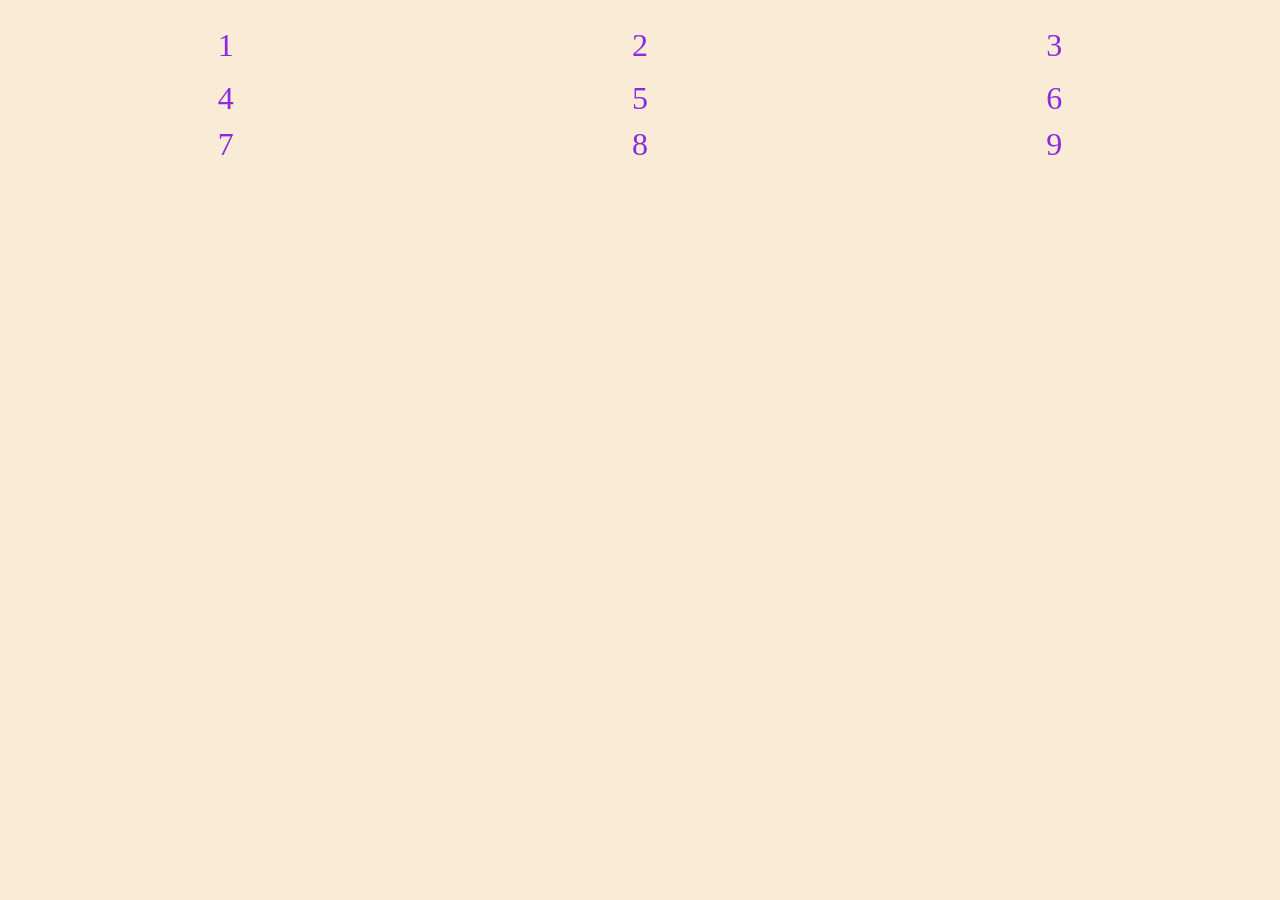
==== css/flexbox/img/grid/practice-css-grid/index.html @ 003b2807 "added fraction units" ====
<!DOCTYPE html>
<html lang="en">
<head>
    <meta charset="UTF-8">
    <meta name="viewport" content="width=device-width, initial-scale=1.0">
    <link rel="stylesheet" href="style.css">

    <style>
        .container {
            display: grid;
            /* grid-template-columns: 100px auto 100px; */
            grid-template-columns: 1fr 1fr 1fr;
            grid-template-rows: 50px 50px;
            grid-gap: 3px;
        }

    </style>
    <title>CSS Grid</title>
</head>
<body>
    <div class="container">
    <div>1</div>
    <div>2</div>
    <div>3</div>
    <div>4</div>
    <div>5</div>
    <div>6</div>
    <div>7</div>
    <div>8</div>
    <div>9</div>
</div>
</body>
</html>
---- css/flexbox/img/grid/practice-css-grid/style.css ----
.container > div {
display: flex;
justify-content: center;
align-items: center;
font-size:  2em;
color: blueviolet;
}

html, body {
    background-color: antiquewhite;
    margin: 10px;
    
}
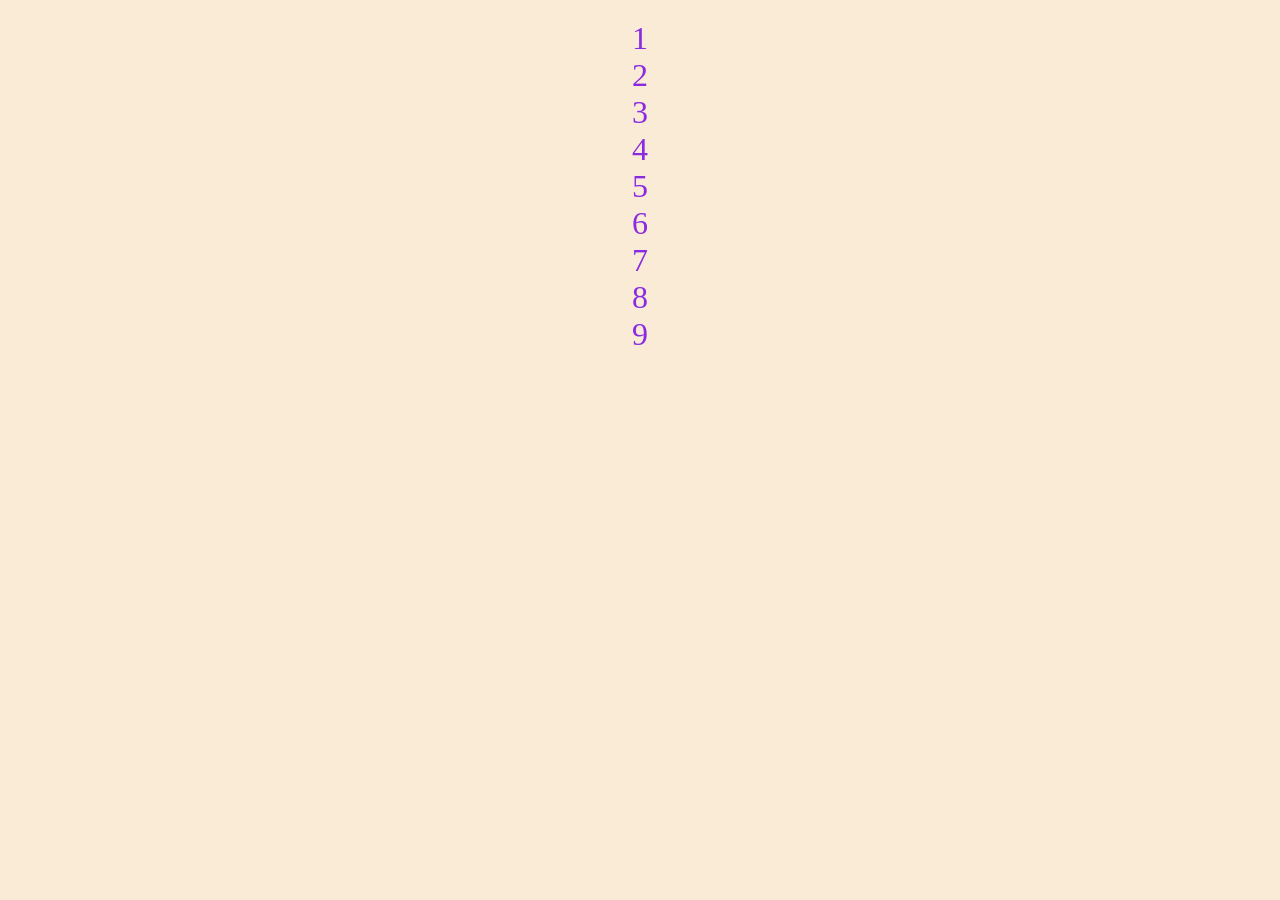
==== commit d675cb6b: "transferred styling to css file" ====
--- a/css/flexbox/img/grid/practice-css-grid/index.html
+++ b/css/flexbox/img/grid/practice-css-grid/index.html
@@ -5,16 +5,16 @@
     <meta name="viewport" content="width=device-width, initial-scale=1.0">
     <link rel="stylesheet" href="style.css">
 
-    <style>
-        .container {
+    <!-- <style>
+        /* .container {
             display: grid;
             /* grid-template-columns: 100px auto 100px; */
-            grid-template-columns: 1fr 1fr 1fr;
+            /* grid-template-columns: 1fr 1fr 1fr;
             grid-template-rows: 50px 50px;
             grid-gap: 3px;
-        }
+        } */ */
 
-    </style>
+    </style> -->
     <title>CSS Grid</title>
 </head>
 <body>
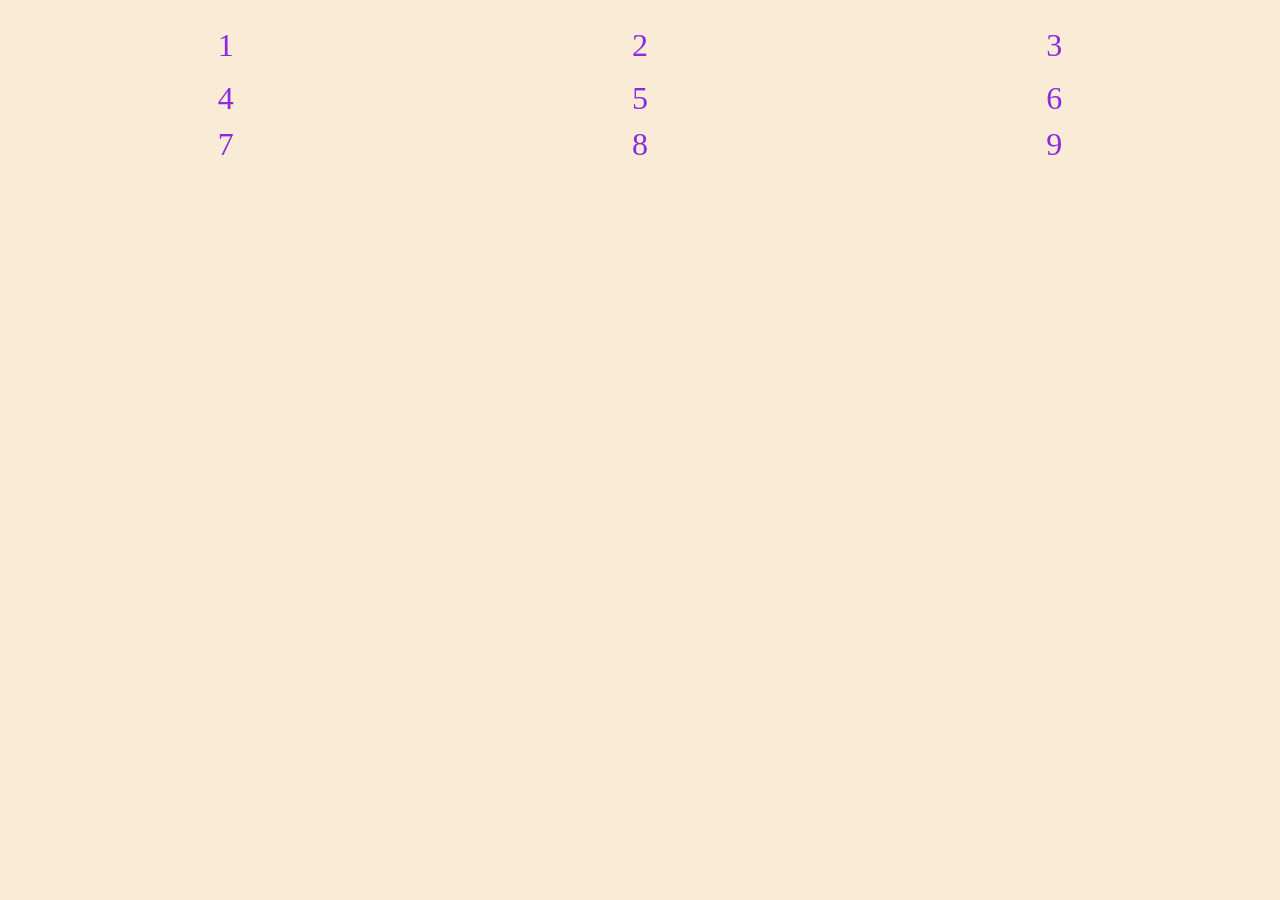
==== commit 6ad474c6: "added classes for styling on all nine divs" ====
--- a/css/flexbox/img/grid/practice-css-grid/index.html
+++ b/css/flexbox/img/grid/practice-css-grid/index.html
@@ -19,15 +19,15 @@
 </head>
 <body>
     <div class="container">
-    <div>1</div>
-    <div>2</div>
-    <div>3</div>
-    <div>4</div>
-    <div>5</div>
-    <div>6</div>
-    <div>7</div>
-    <div>8</div>
-    <div>9</div>
+    <div class="one">1</div>
+    <div class="two">2</div>
+    <div class="three">3</div>
+    <div class="four">4</div>
+    <div class="five">5</div>
+    <div class="six">6</div>
+    <div class="seven">7</div>
+    <div class="eight">8</div>
+    <div class="nine">9</div>
 </div>
 </body>
 </html>
--- a/css/flexbox/img/grid/practice-css-grid/style.css
+++ b/css/flexbox/img/grid/practice-css-grid/style.css
@@ -1,9 +1,22 @@
+.container {
+    display: grid;
+    /* option 1. grid-template-columns: 100px auto 100px; */
+    /* option 2. grid-template-columns: 1fr 1fr 1fr; */
+    /* grid-template-columns: repeat(3, 1fr);
+    grid-template-rows: repeat(2,50px); */
+    /* option 1. grid-template-rows: 50px 50px; */
+    grid-template:repeat(2,50px) / repeat(3, 1fr);
+    grid-gap: 3px;
+}
+
+
 .container > div {
 display: flex;
 justify-content: center;
 align-items: center;
 font-size:  2em;
 color: blueviolet;
+
 }
 
 html, body {
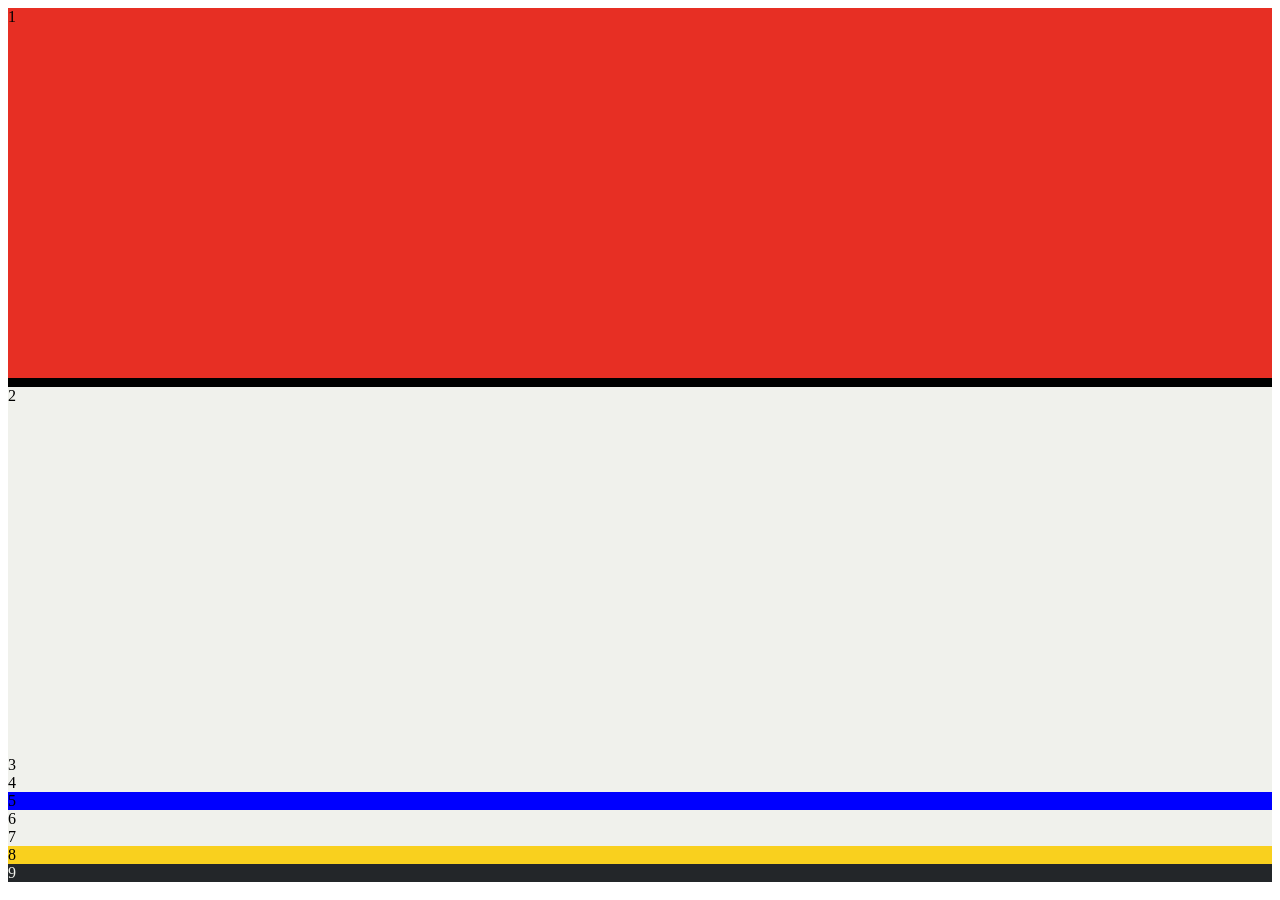
==== commit 03488dd0: "added divs" ====
--- a/css/flexbox/img/grid/practice-css-grid/index.html
+++ b/css/flexbox/img/grid/practice-css-grid/index.html
@@ -19,15 +19,25 @@
 </head>
 <body>
     <div class="container">
-    <div class="one">1</div>
-    <div class="two">2</div>
-    <div class="three">3</div>
-    <div class="four">4</div>
-    <div class="five">5</div>
-    <div class="six">6</div>
+        <div class="one">1</div>
+        <div class="two">2</div>
+    </div>
+        
+    <div class="middle">
+        <div class="three">3</div>
+        <div class="four">4</div>
+    </div>
+
+    <div class="end">
+        <div class="five">5</div>
+        <div class="six">6</div>
+    </div>
+
+    <div class="bottom">
     <div class="seven">7</div>
     <div class="eight">8</div>
     <div class="nine">9</div>
-</div>
+    </div>
+
 </body>
 </html>
--- a/css/flexbox/img/grid/practice-css-grid/style.css
+++ b/css/flexbox/img/grid/practice-css-grid/style.css
@@ -1,26 +1,63 @@
 .container {
+    height: 748px;
     display: grid;
-    /* option 1. grid-template-columns: 100px auto 100px; */
-    /* option 2. grid-template-columns: 1fr 1fr 1fr; */
-    /* grid-template-columns: repeat(3, 1fr);
-    grid-template-rows: repeat(2,50px); */
-    /* option 1. grid-template-rows: 50px 50px; */
-    grid-template:repeat(2,50px) / repeat(3, 1fr);
-    grid-gap: 3px;
+    /* grid-template-columns: 1fr 2fr; */
+    /* grid-template-rows: 1fr 2fr; */
+    gap: 9px;
+    background-color: #000;
+
 }
 
 
-.container > div {
-display: flex;
-justify-content: center;
-align-items: center;
-font-size:  2em;
-color: blueviolet;
+.one {
+    background-color: #E72F24;
+    
+   
+}
+
+.two {
+    background-color:#F0F1EC;
+  
 
 }
 
-html, body {
-    background-color: antiquewhite;
-    margin: 10px;
+.three {
+    background-color:#F0F1EC;
+  
+
+}
+
+.four {
+    background-color:#F0F1EC;
+  
+}
+
+.five {
+    background-color: blue;
+  
+   
+
+}
+
+.six {
+    background-color: #F0F1EC;
+ 
+} 
+
+.seven {
+    background-color: #F0F1EC;
     
+
 }
+
+.eight {
+    background-color: #F9D01E;
+ 
+}
+
+.nine {
+    background-color: #232629;
+    color: #F0F1EC;
+ 
+}
+
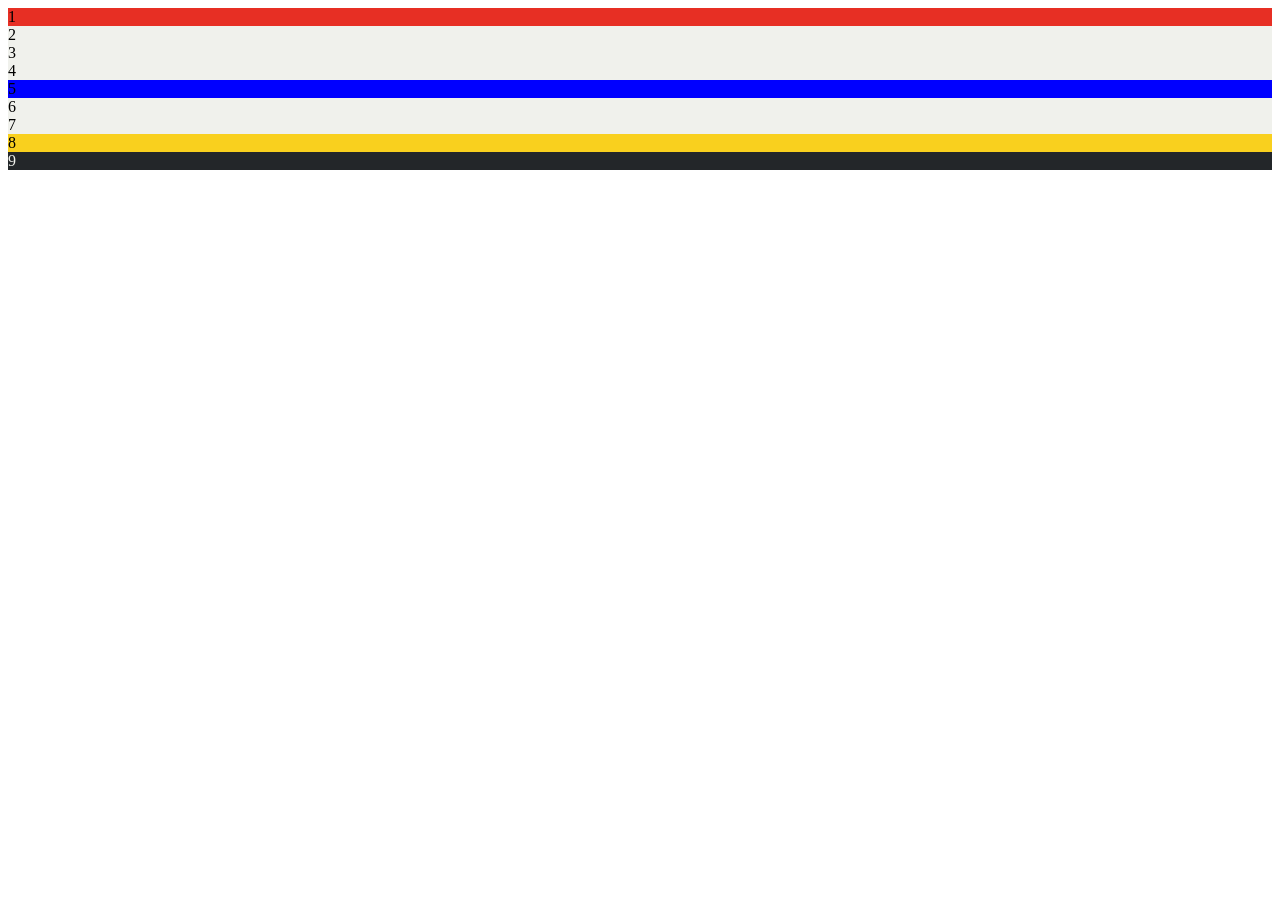
==== commit 5dd4217e: "updated class to grid container for better naming" ====
--- a/css/flexbox/img/grid/practice-css-grid/index.html
+++ b/css/flexbox/img/grid/practice-css-grid/index.html
@@ -18,26 +18,27 @@
     <title>CSS Grid</title>
 </head>
 <body>
-    <div class="container">
+    <div class="grid-container">
         <div class="one">1</div>
         <div class="two">2</div>
-    </div>
+    
         
-    <div class="middle">
+   
         <div class="three">3</div>
         <div class="four">4</div>
-    </div>
+  
 
-    <div class="end">
+    
         <div class="five">5</div>
         <div class="six">6</div>
-    </div>
 
-    <div class="bottom">
+
+   
     <div class="seven">7</div>
     <div class="eight">8</div>
     <div class="nine">9</div>
-    </div>
+    
 
+</div>
 </body>
 </html>
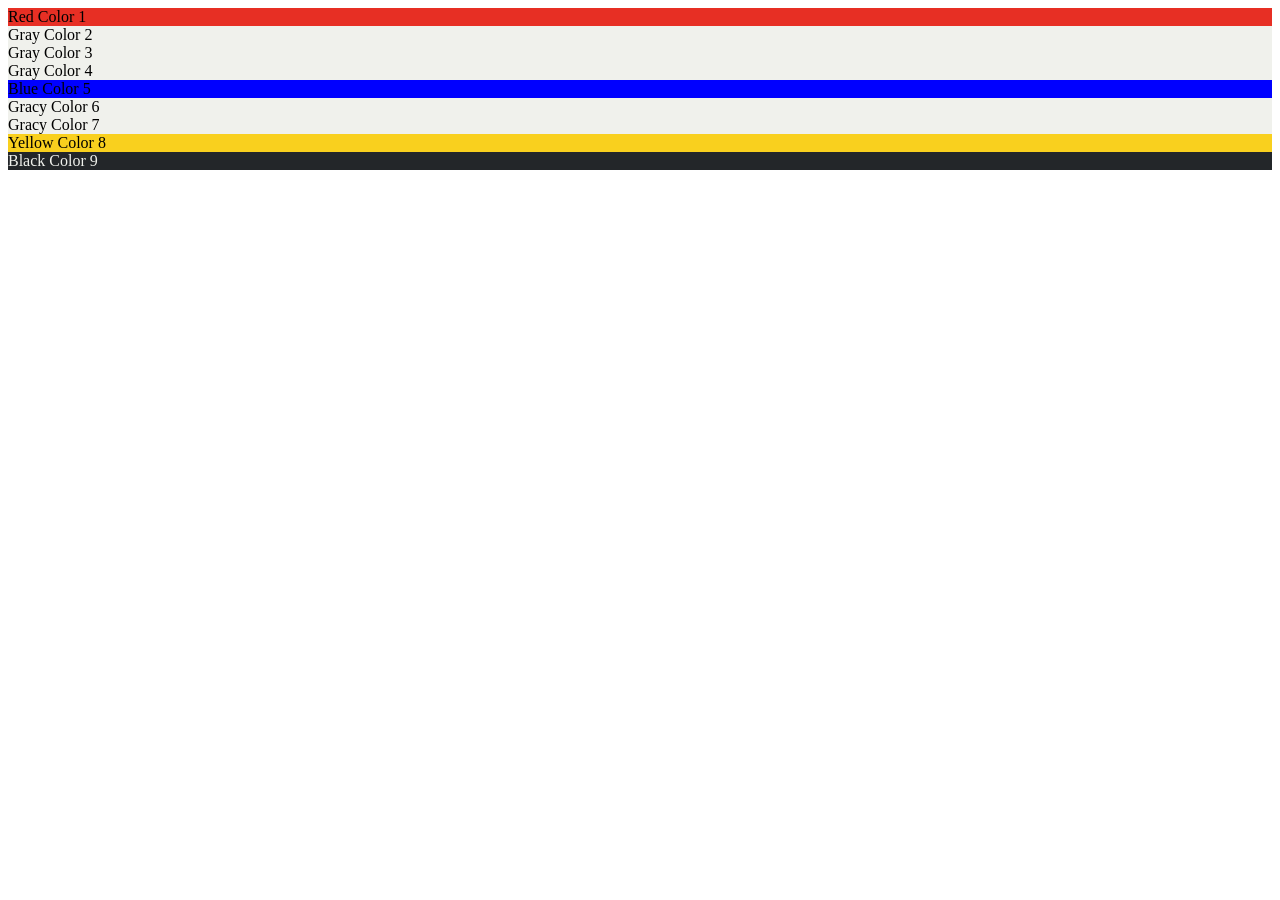
==== commit 96d97ecb: "added naming to divs" ====
--- a/css/flexbox/img/grid/practice-css-grid/index.html
+++ b/css/flexbox/img/grid/practice-css-grid/index.html
@@ -19,24 +19,24 @@
 </head>
 <body>
     <div class="grid-container">
-        <div class="one">1</div>
-        <div class="two">2</div>
+        <div class="one">Red Color 1</div>
+        <div class="two">Gray Color 2</div>
     
         
    
-        <div class="three">3</div>
-        <div class="four">4</div>
+        <div class="three">Gray Color 3</div>
+        <div class="four">Gray Color 4</div>
   
 
     
-        <div class="five">5</div>
-        <div class="six">6</div>
+        <div class="five">Blue Color 5</div>
+        <div class="six">Gracy Color 6</div>
 
 
    
-    <div class="seven">7</div>
-    <div class="eight">8</div>
-    <div class="nine">9</div>
+    <div class="seven">Gracy Color 7</div>
+    <div class="eight">Yellow Color 8</div>
+    <div class="nine"> Black Color 9</div>
     
 
 </div>
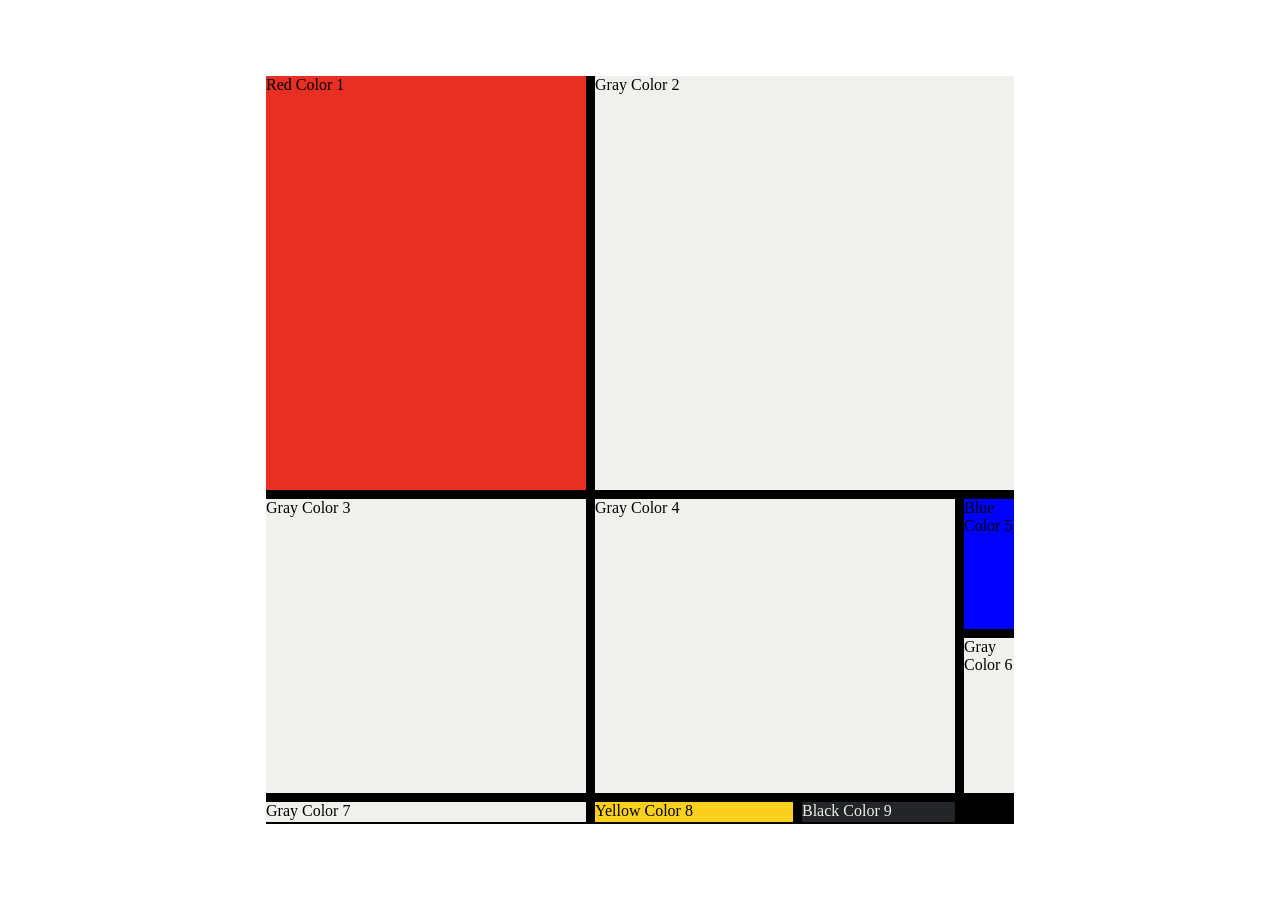
==== commit 4c69e8e8: "fixed name on gray colors" ====
--- a/css/flexbox/img/grid/practice-css-grid/index.html
+++ b/css/flexbox/img/grid/practice-css-grid/index.html
@@ -30,11 +30,11 @@
 
     
         <div class="five">Blue Color 5</div>
-        <div class="six">Gracy Color 6</div>
+        <div class="six">Gray Color 6</div>
 
 
    
-    <div class="seven">Gracy Color 7</div>
+    <div class="seven">Gray Color 7</div>
     <div class="eight">Yellow Color 8</div>
     <div class="nine"> Black Color 9</div>
     
--- a/css/flexbox/img/grid/practice-css-grid/style.css
+++ b/css/flexbox/img/grid/practice-css-grid/style.css
@@ -1,63 +1,79 @@
-.container {
+body {
+    display: flex;
+    justify-content: center;
+    align-items: center;
+    height: 100vh;
+    margin: 0;
+    padding:0;
+}
+
+
+.grid-container {
     height: 748px;
+    width: 748px;
     display: grid;
-    /* grid-template-columns: 1fr 2fr; */
-    /* grid-template-rows: 1fr 2fr; */
+    grid-template-columns: 320px 198px 153px 50px;
+    /* notes: column sizes: figured out fixed sizes go here in the grid-template-column-  */
+    grid-template-rows: 414px 130px 155px 20px;
+    /* notes: row fixed sizes go here in the grid-template-row  */
     gap: 9px;
     background-color: #000;
 
 }
 
-
 .one {
     background-color: #E72F24;
-    
-   
 }
 
 .two {
     background-color:#F0F1EC;
-  
-
+    grid-column: span 3;
+    /* notes: this white block needs to span 3 columns */
 }
 
 .three {
     background-color:#F0F1EC;
-  
-
+    grid-row: span 2;
+    /* notes: this white block needs to span 2 rows down (vertically) */
 }
 
 .four {
     background-color:#F0F1EC;
-  
+    grid-area: 2 / 2 / 4 / 4;
+     /* notes: this fourth white block: 
+     Applying that to `grid-area: 2 / 2 / 4 / 4;`:
+    - **row-start (2)** → The element starts at row **line 2**.
+    - **column-start (2)** → The element starts at column **line 2**.
+    - **row-end (4)** → The element **ends at row line 4**.
+    - **column-end (4)** → The element **ends at column line 4**.
+
+    ### **What Does This Mean?**
+
+    - The element `.four` will **start at row 2, column 2**.
+    - It will **span across two rows** (row 2 to row 4).
+    - It will **span across two columns** (column 2 to column 4).
+    - This means it will **occupy a 2x2 grid area** in the layout. */
 }
 
 .five {
     background-color: blue;
-  
-   
-
+    /* grid-area: 2 / 2 / 3; */
 }
 
 .six {
     background-color: #F0F1EC;
- 
 } 
 
 .seven {
     background-color: #F0F1EC;
-    
-
 }
 
 .eight {
     background-color: #F9D01E;
- 
 }
 
 .nine {
     background-color: #232629;
     color: #F0F1EC;
- 
 }
 
